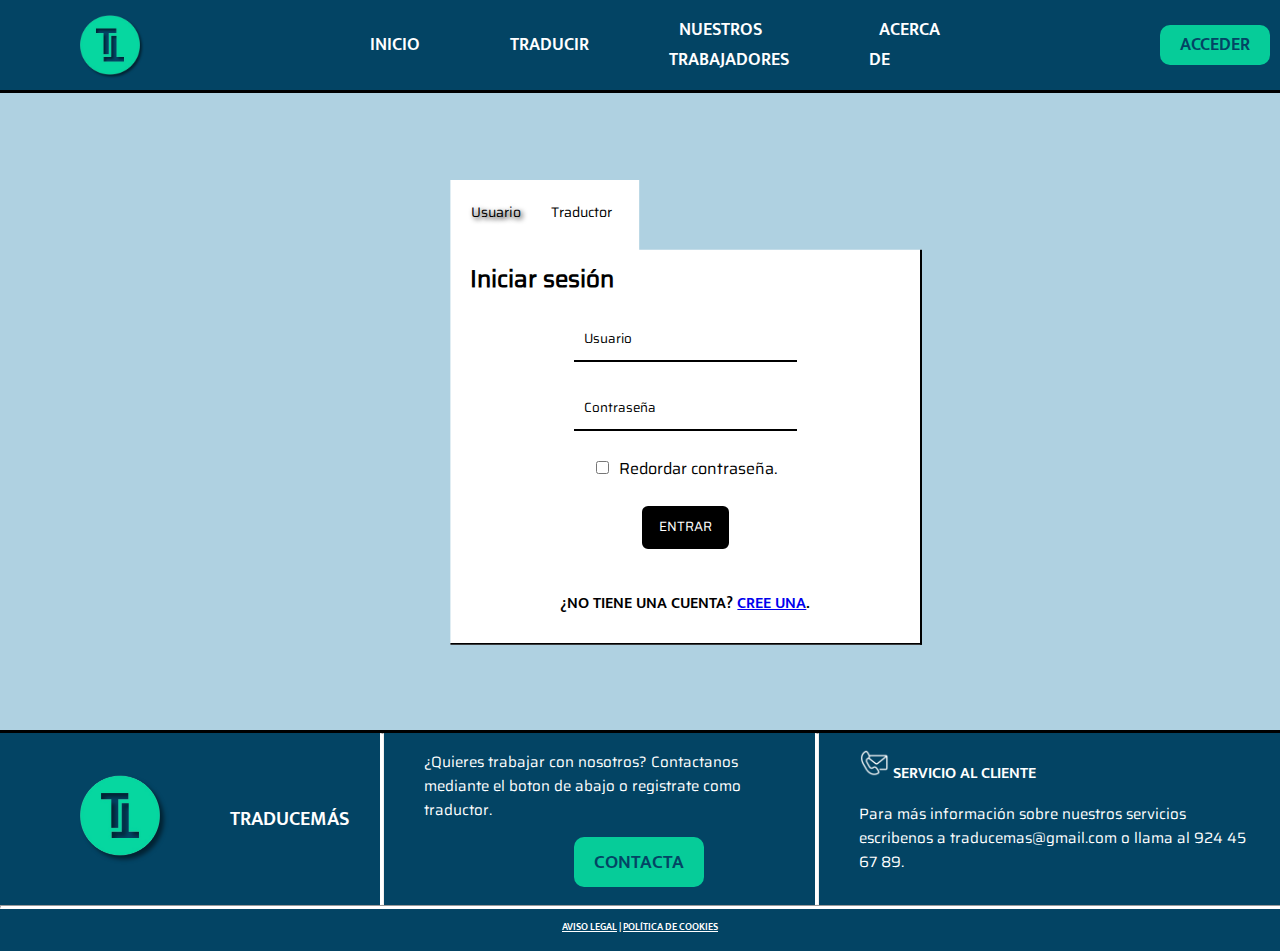
==== Web/acceder.html @ 19483921 "Add files via upload" ====
<!DOCTYPE html>
<html lang="en">

<head>
    <meta charset="UTF-8">
    <meta name="viewport" content="width=device-width, initial-scale=1.0">
    <link rel="icon" href="/Web/img/logo.png" type="image/x-icon">
    <title>Acceso</title>
    <link rel="stylesheet" href="/Web/estilos/estilos.css">
</head>
<nav>
    <ul id="menu">
        <li><img src="/Web/img/logo.png" id="logo1"></li>
        <li><a href="/Web/index.html">INICIO</a></li>
        <li><a href="/Web/traducir.html">TRADUCIR</a></li>
        <li><a href="/Web/trabajadores.html">NUESTROS TRABAJADORES</a></li>
        <li><a href="/Web/acercade.html">ACERCA DE</a></li>
        <li id="boton"><button type="submit" id="boton-acceso"><a href="/Web/acceder.html">ACCEDER</a> </button>
        </li>
    </ul>
</nav>

<body>
    <div id="inicio-sesion">
        <span style="text-shadow: 2px 2px 5px #000000;">Usuario</span> &emsp;&emsp;&emsp;&emsp;&emsp;<span> <a
                href="accesotraductor.html" id="opcion-acceso">Traductor</a></span>
        <br><br>
        <form action="acceso_usuario.php" method="post">
            <h2 style="text-align:left;padding-left:10px">Iniciar sesión</h2>
            <input type="text" required placeholder="Usuario" id="cuenta" size="25" name="usuario"><br><br>
            <input type="password" required placeholder="Contraseña" id="cuenta" size="25" name="contrasena"> <br>
            <input type="checkbox" id="recordar">Redordar contraseña.<br><br>
            <input type="submit" value="ENTRAR" id="boton-acceder"> <br> <br>
            <p style="font-family: Mukta;">¿NO TIENE UNA CUENTA? <a href="registro_usuario.html">CREE UNA</a>.</p>
            <p></p>
        </form>
    </div>
</body>
<footer>
    <ul>
        <li><img src="/Web/img/logo.png" id="logo2"></li>
        <li style="font-family: Mukta;font-size:20px;color:#ffffff">TRADUCEMÁS</li>
        <hr id="linea-vertical">
        <li style="color:#ffffff;font-size: 15px;">¿Quieres trabajar con nosotros? Contactanos mediante el boton de abajo o registrate como traductor. <br>
            <p></p><button type="submit" id="boton-traducir"> <a href="contacto.html">CONTACTA</a></button>
        </li>
        <hr id="linea-vertical">
        <li style="font-family: Mukta;color:#ffffff"> <img src="/Web/img/contacto.png " style="width: 30px; "> SERVICIO AL CLIENTE
            <p style="font-family: Saira;font-size: 15px;">Para más información sobre nuestros servicios escribenos a traducemas@gmail.com o llama al 924 45 67 89.</p>
        </li>
    </ul>
    <hr id="linea-horizontal">
    <p style="font-family: Mukta;text-align:center;color:#ffffff;font-size: 10px;"><u>AVISO LEGAL</u> | <u>POLÍTICA DE
            COOKIES</u></p>
    <p></p>
</footer>

</html>
---- Web/estilos/estilos.css ----
@font-face {
    font-family: 'Mukta';
    src: url('/Web/fuentes/Mukta-SemiBold.ttf') format('truetype');
}

@font-face {
    font-family: 'Saira';
    src: url('/Web/fuentes/Saira-Regular.ttf') format('truetype');
}

nav {
    display: flex;
    justify-content: space-between;
    align-items: center;
    font-family: 'Mukta';
    background-color: #034464;
    font-size: 18px;
    height: 90px;
    margin: 0;
    padding: 0;
    position: absolute;
    top: 0;
    left: 0;
    width: 100%;
    border-bottom: #000000 3px solid;
}

#logo1 {
    float: left;
    width: 60px;
    margin-right: 150px;
    filter: drop-shadow(2px 2px 1px #00000080);
}

#menu {
    list-style: none;
}

ul {
    display: flex;
    flex-direction: row;
    align-items: center;
    justify-content: center;
}

li {
    margin-right: 30px;
    margin-left: 40px;
    justify-content: center;
    align-items: center;
}

li a {
    padding: 10px;
    text-decoration: none;
    color: #ffffff;
}

li a:hover {
    cursor: pointer;
}

#boton-acceso {
    border-radius: 10px;
    padding-top: 5px;
    padding-bottom: 5px;
    padding-left: 10px;
    padding-right: 10px;
    margin-left: 150px;
    background-color: #06CC99;
    border: 0px;
    font-family: 'Mukta';
    font-size: 18px;
    color: transparent;
}

#boton-acceso:hover {
    cursor: pointer;
}

body {
    font-family: 'Saira';
    background-color: #afd1e1;
    margin-top: 110px;
}

table {
    margin-top: 100px;
}

td {
    padding: 10px;
}

#foto-perfil {
    padding-left: 120px;
    padding-right: 22px;
}

#nombre-trabajador {
    font-size: 22px;
}

#descripcion-trabajador {
    font-size: 15px;
    padding-right: 150px;
}

input {
    height: 40px;
    font-family: 'Saira';
    border-radius: 6px;
    background-color: #034464;
    color: #ffffff;
    margin-right: 75px;
    border: 0;
    padding-left: 10px;
}

input::placeholder {
    color: white;
}

#asterisco {
    position: static;
    padding: 0px;
    font-size: 15px;
}

select {
    height: 40px;
    font-family: 'Saira';
    border-radius: 6px;
    background-color: #034464;
    color: #ffffff;
    margin-right: 75px;
    border: 0;
    padding-left: 10px;
}

input[type='file'] {
    padding-top: 20px;
    text-align: center;
}

input[type='file']::placeholder {
    padding-top: 20px;
    text-align: center;
}

#recordar {
    margin-top: 30px;
    margin-right: 10px;
    padding: 0px;
    height: min-content;
    width: min-content;
}

span {
    padding: 11px;
    position: absolute;
    font-size: 14px;
}

input[type='submit'] {
    background-color: #06CC99;
    padding: 10px;
}

input[type='reset'] {
    background-color: #cc0606;
}

input[type='submit']:hover,
input[type='reset']:hover {
    cursor: pointer;
}

#inicio-sesion {
    background-color: #ffffff;
    height: auto;
    width: 450px;
    clip-path: polygon(0 0, 40% 0, 40% 15%, 100% 15%, 100% 15%, 100% 15%, 100% 100%, 0 100%);
    margin-left: 35%;
    margin-bottom: 85px;
    margin-top: 180px;
    padding: 10px;
    border-right: 2px solid black;
    border-bottom: 2px solid black;
}

#inicio-sesion form {
    text-align: center;
}

#inicio-sesion span {
    margin-top: 0;
}

#cuenta {
    background-color: #ffffff;
    border-bottom: 2px solid #000000;
    border-radius: 0;
    margin-right: auto;
    color: #000000;
}

#cuenta::placeholder {
    color: #000000;
}

#boton-acceder {
    border: #000000 2px solid;
    position: static;
    background-color: #000000;
    padding-left: 15px;
    padding-right: 15px;
    padding-top: 8px;
    margin-right: auto;
    width: min-content;
    height: min-content;
}

#boton-traducir {
    border-radius: 10px;
    padding-top: 5px;
    padding-bottom: 5px;
    padding-left: 10px;
    padding-right: 10px;
    margin-left: 150px;
    background-color: #06CC99;
    border: 0px;
    font-family: 'Mukta';
    font-size: 19px;
    color: #034464;
    width: 130px;
    height: 50px;
    inset: (0px 5px 4px #222222);
}

button a {
    text-decoration: none;
    color: #034464;
    filter: drop-shadow(2px 2px 2px 1px #00000080);
}

#opcion-acceso {
    text-decoration: none;
    color: #000000;
}

select option {}

footer {
    border-top: #000000 3px solid;
    background-color: #034464;
    height: auto;
    width: 100%;
    left: 0px;
    position: absolute;
}

footer ul {
    display: flex;
    flex-direction: row;
    align-items: center;
    justify-content: space-between;
    list-style: none;
    position: static;
    bottom: 0px;
    height: 140px;
}

footer li {
    bottom: 0px;
}

#logo2 {
    width: 80px;
    filter: drop-shadow(4px 4px 2px #00000080);
}

#linea-vertical {
    border-left: 3px solid #ffffff;
    height: 170.5px;
}

#linea-horizontal {
    border-bottom: 3px solid #ffffff;
    width: 99.9%;
}
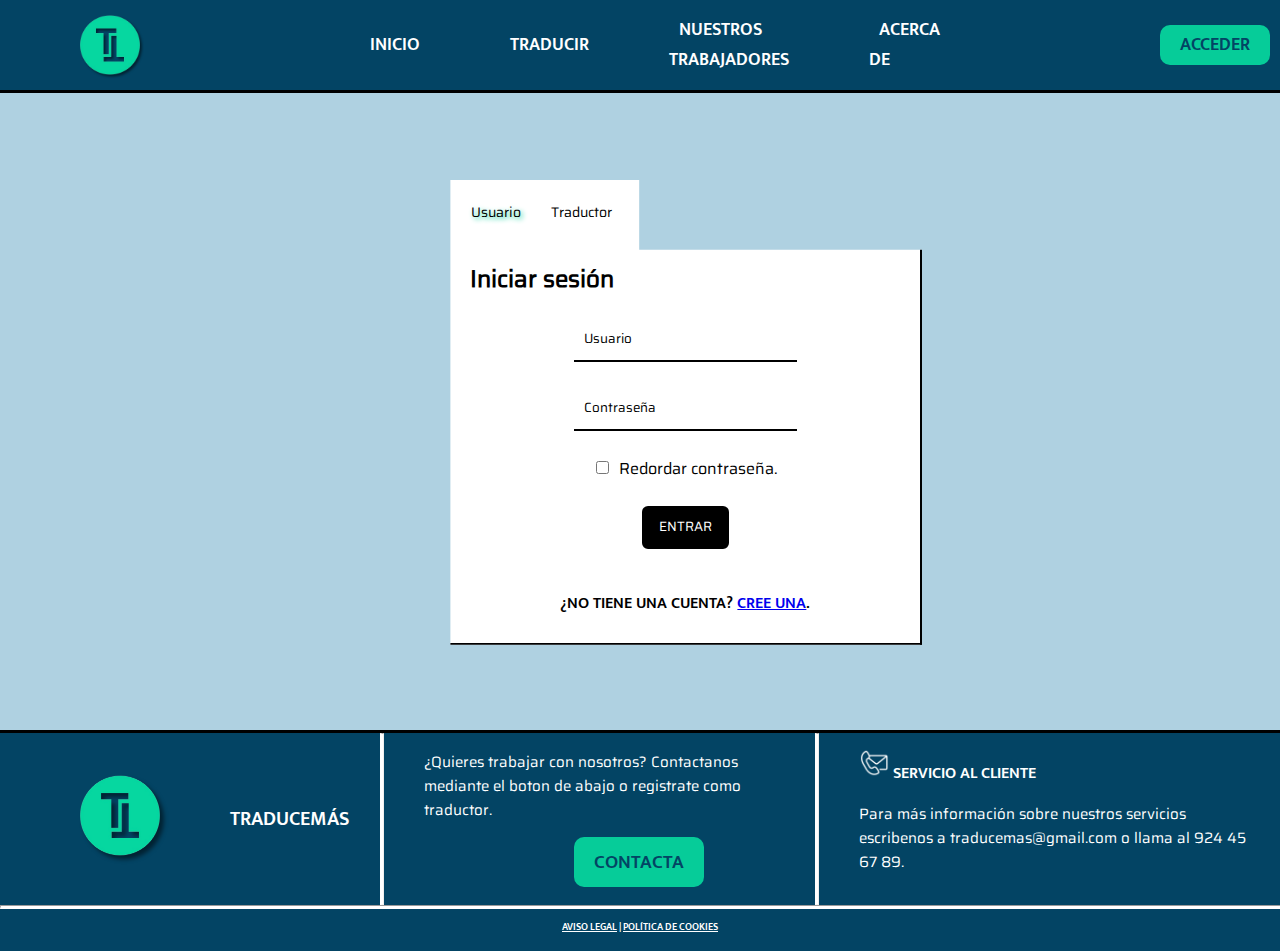
==== commit 2b74f66d: "Add files via upload" ====
--- a/Web/acceder.html
+++ b/Web/acceder.html
@@ -22,7 +22,7 @@
 
 <body>
     <div id="inicio-sesion">
-        <span style="text-shadow: 2px 2px 5px #000000;">Usuario</span> &emsp;&emsp;&emsp;&emsp;&emsp;<span> <a
+        <span style="text-shadow: 2px 2px 5px #06CC99;">Usuario</span> &emsp;&emsp;&emsp;&emsp;&emsp;<span> <a
                 href="accesotraductor.html" id="opcion-acceso">Traductor</a></span>
         <br><br>
         <form action="acceso_usuario.php" method="post">
--- a/Web/estilos/estilos.css
+++ b/Web/estilos/estilos.css
@@ -249,7 +249,17 @@
     color: #000000;
 }
 
-select option {}
+#admin-forms {
+    border-bottom: 2px solid #000000;
+    border-left: 2px solid #000000;
+    width: 650px;
+    padding: 5px;
+    margin-right: 35px;
+    margin-left: 45px;
+    display: inline-block;
+    height: auto;
+    margin-bottom: 0;
+}
 
 footer {
     border-top: #000000 3px solid;
@@ -257,6 +267,7 @@
     height: auto;
     width: 100%;
     left: 0px;
+    bottom: 2;
     position: absolute;
 }
 
